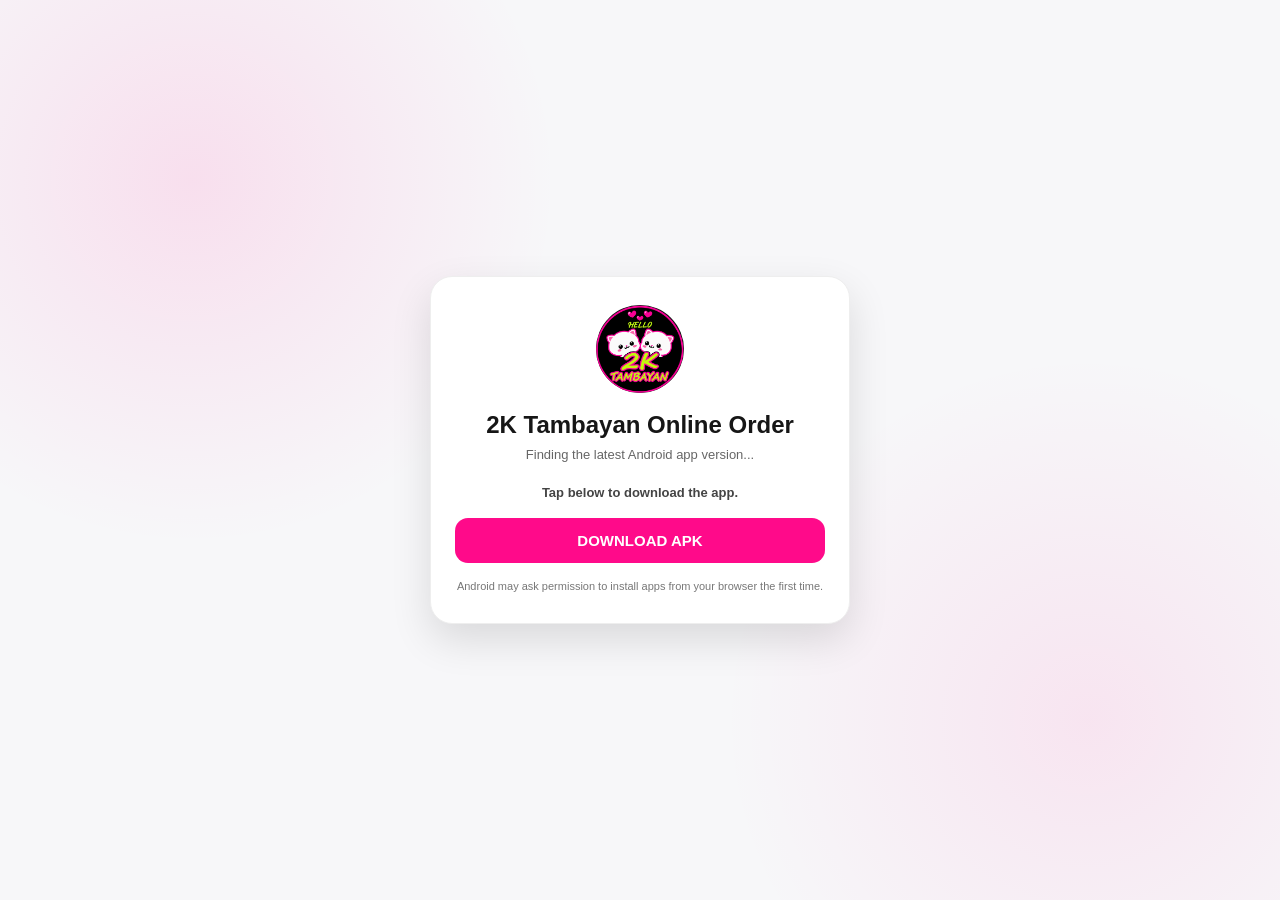
==== download/index.html @ 405b1752 "Create index.html" ====
<!doctype html>
<html lang="en">
<head>
  <meta charset="utf-8">
  <meta name="viewport" content="width=device-width,initial-scale=1">
  <title>2K Tambayan Online Order - Download</title>
  <meta name="theme-color" content="#111111">
  <style>
    *{box-sizing:border-box}
    body{
      margin:0;
      min-height:100vh;
      display:flex;
      align-items:center;
      justify-content:center;
      padding:24px;
      font-family:Arial,sans-serif;
      background:
        radial-gradient(circle at 15% 20%, rgba(255,10,138,.10), transparent 28%),
        radial-gradient(circle at 85% 80%, rgba(255,10,138,.08), transparent 28%),
        #f7f7f9;
      color:#161616;
    }
    .card{
      width:min(100%,420px);
      background:#fff;
      border-radius:22px;
      padding:28px 24px;
      text-align:center;
      box-shadow:0 16px 40px rgba(0,0,0,.12);
      border:1px solid #eee;
    }
    .logo{
      width:88px;height:88px;
      margin:0 auto 14px;
      border-radius:50%;
      object-fit:contain;
      background:#111;
    }
    h1{margin:0;font-size:24px}
    .sub{margin:7px 0 20px;color:#666;font-size:13px;line-height:1.45}
    .spinner{
      width:42px;height:42px;
      border:4px solid #eee;
      border-top-color:#ff0a8a;
      border-radius:50%;
      margin:18px auto;
      animation:spin .8s linear infinite;
    }
    @keyframes spin{to{transform:rotate(360deg)}}
    .status{font-size:13px;font-weight:700;color:#444}
    .btn{
      display:none;
      margin-top:18px;
      width:100%;
      border:0;
      border-radius:13px;
      padding:14px 16px;
      background:#ff0a8a;
      color:#fff;
      text-decoration:none;
      font-weight:900;
      font-size:15px;
    }
    .note{margin-top:16px;font-size:11px;color:#777;line-height:1.45}
  </style>
</head>
<body>
  <main class="card">
    <img src="../logo.png" alt="2K Tambayan" class="logo" onerror="this.style.display='none'">
    <h1>2K Tambayan Online Order</h1>
    <div class="sub">Finding the latest Android app version...</div>
    <div class="spinner" id="spinner"></div>
    <div class="status" id="status">Please wait.</div>
    <a class="btn" id="downloadBtn" href="https://github.com/2ktambayan/online/releases/download/v1.0.0/app-release.apk">DOWNLOAD APK</a>
    <div class="note">
      Android may ask permission to install apps from your browser the first time.
    </div>
  </main>

<script>
(async function() {
  const status = document.getElementById('status');
  const spinner = document.getElementById('spinner');
  const btn = document.getElementById('downloadBtn');

  const fallback = "https://github.com/2ktambayan/online/releases/download/v1.0.0/app-release.apk";

  try {
    const res = await fetch(
      'https://api.github.com/repos/2ktambayan/online/releases/latest',
      { headers: { 'Accept':'application/vnd.github+json' } }
    );

    if (!res.ok) throw new Error('Latest release unavailable');

    const release = await res.json();
    const assets = Array.isArray(release.assets) ? release.assets : [];
    const apk = assets.find(a =>
      typeof a.name === 'string' &&
      a.name.toLowerCase().endsWith('.apk')
    );

    if (!apk || !apk.browser_download_url) {
      throw new Error('APK asset not found');
    }

    status.textContent = 'Starting latest app download...';
    window.location.replace(apk.browser_download_url);

  } catch (e) {
    status.textContent = 'Tap below to download the app.';
    spinner.style.display = 'none';
    btn.style.display = 'inline-block';
    btn.href = fallback;
  }
})();
</script>
</body>
</html>
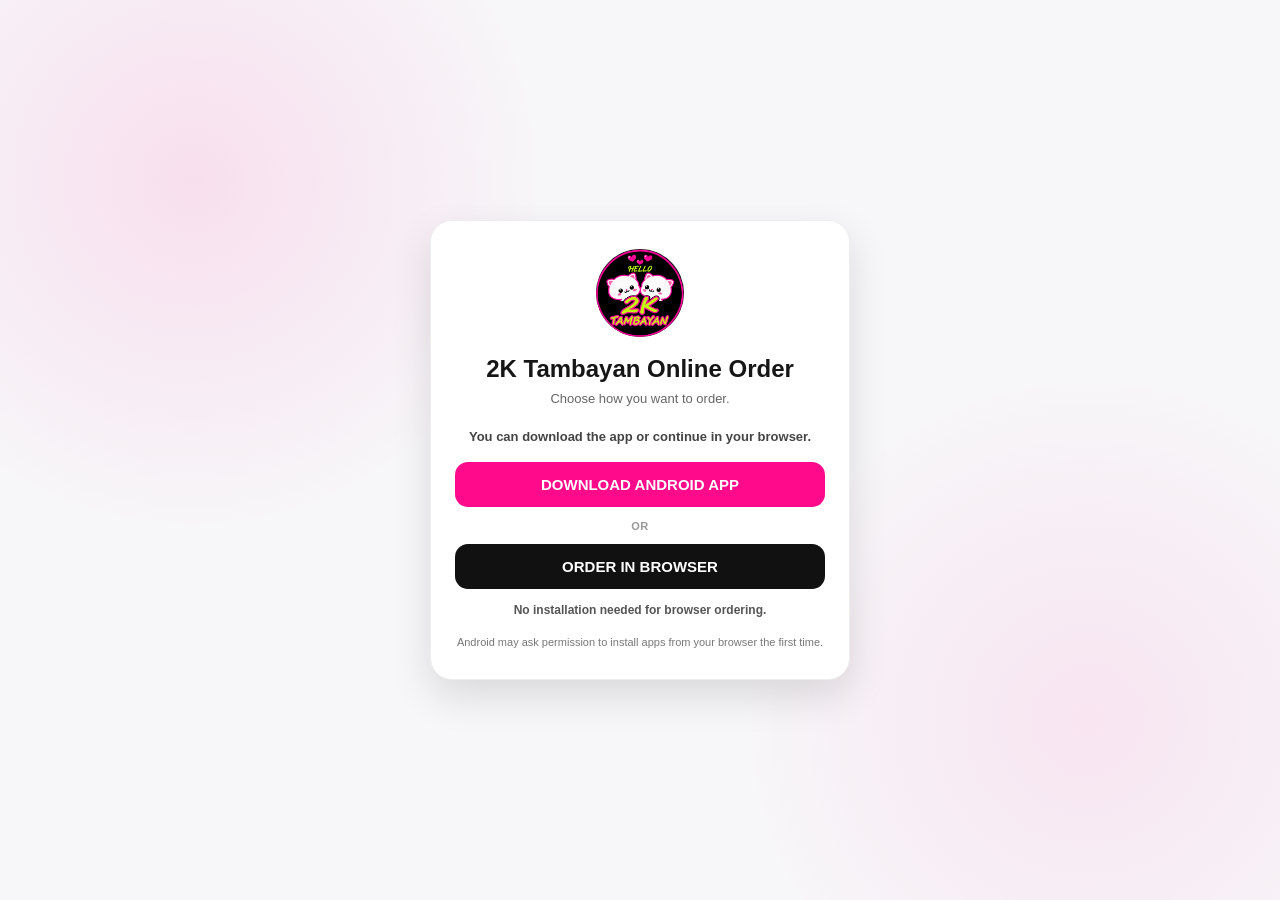
==== commit afd5550f: "Update index.html" ====
--- a/download/index.html
+++ b/download/index.html
@@ -63,16 +63,58 @@
       font-size:15px;
     }
     .note{margin-top:16px;font-size:11px;color:#777;line-height:1.45}
+    .btn.browser{
+      display:inline-block;
+      margin-top:10px;
+      background:#111;
+      color:#fff;
+    }
+    .choice-note{
+      margin-top:13px;
+      font-size:12px;
+      color:#555;
+      line-height:1.45;
+      font-weight:700;
+    }
+    .or{
+      margin:13px 0 2px;
+      font-size:11px;
+      color:#999;
+      font-weight:800;
+      letter-spacing:.6px;
+    }
   </style>
 </head>
 <body>
   <main class="card">
     <img src="../logo.png" alt="2K Tambayan" class="logo" onerror="this.style.display='none'">
     <h1>2K Tambayan Online Order</h1>
-    <div class="sub">Finding the latest Android app version...</div>
+    <div class="sub">Choose how you want to order.</div>
     <div class="spinner" id="spinner"></div>
-    <div class="status" id="status">Please wait.</div>
-    <a class="btn" id="downloadBtn" href="https://github.com/2ktambayan/online/releases/download/v1.0.0/app-release.apk">DOWNLOAD APK</a>
+    <div class="status" id="status">Checking the latest Android app...</div>
+
+    <a
+      class="btn"
+      id="downloadBtn"
+      href="https://github.com/2ktambayan/online/releases/download/v1.0.0/app-release.apk"
+    >
+      DOWNLOAD ANDROID APP
+    </a>
+
+    <div class="or">OR</div>
+
+    <a
+      class="btn browser"
+      id="browserOrderBtn"
+      href="https://2ktambayan.github.io/online/"
+    >
+      ORDER IN BROWSER
+    </a>
+
+    <div class="choice-note">
+      No installation needed for browser ordering.
+    </div>
+
     <div class="note">
       Android may ask permission to install apps from your browser the first time.
     </div>
@@ -105,11 +147,13 @@
       throw new Error('APK asset not found');
     }
 
-    status.textContent = 'Starting latest app download...';
-    window.location.replace(apk.browser_download_url);
+    status.textContent = 'Latest Android app is ready.';
+    spinner.style.display = 'none';
+    btn.style.display = 'inline-block';
+    btn.href = apk.browser_download_url;
 
   } catch (e) {
-    status.textContent = 'Tap below to download the app.';
+    status.textContent = 'You can download the app or continue in your browser.';
     spinner.style.display = 'none';
     btn.style.display = 'inline-block';
     btn.href = fallback;
